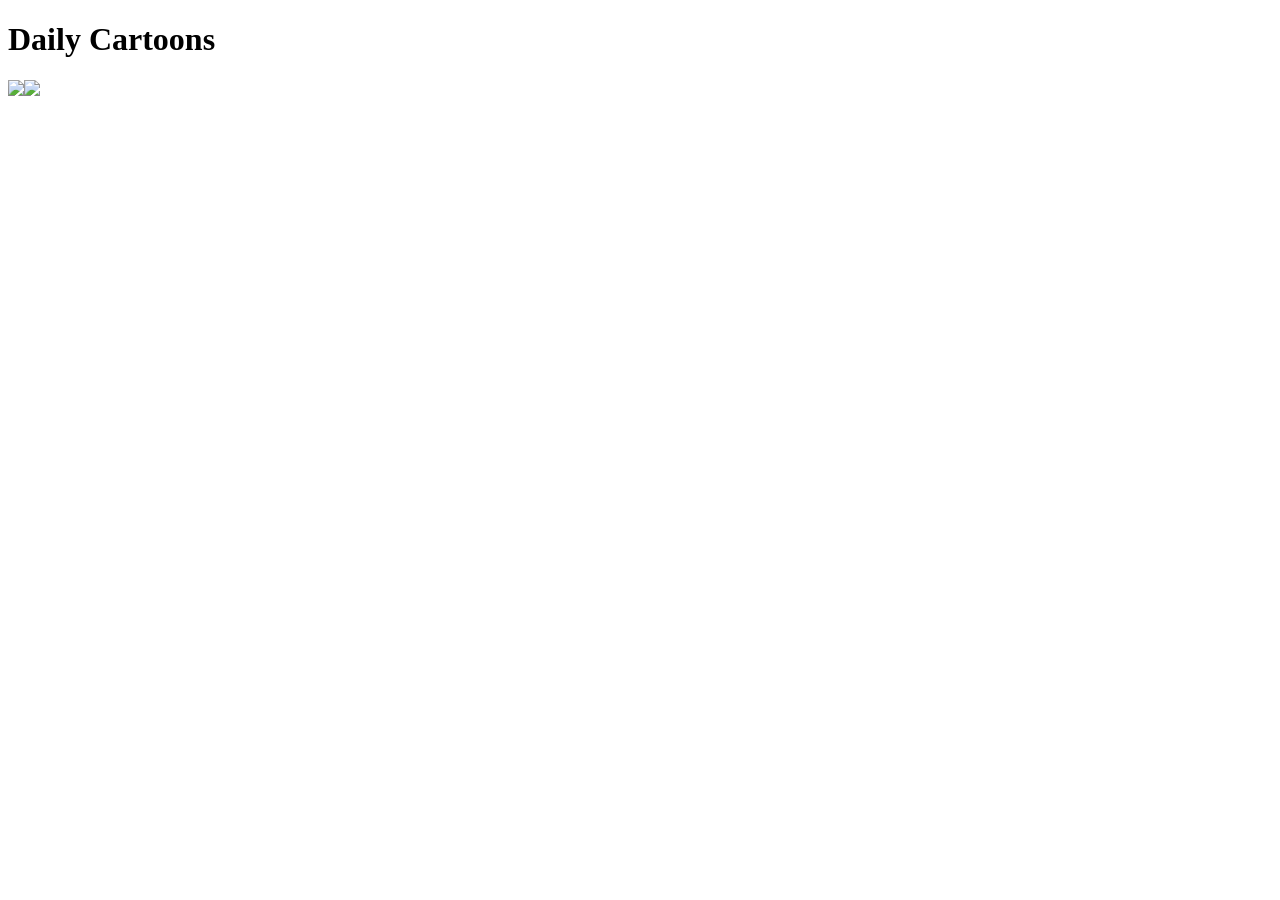
==== index.html @ d0ca09b2 "changing the structure" ====
<!DOCTYPE html>
<html lang="en">
<head>
    <meta charset="UTF-8">
    <title>Daily Cartoons</title>
    <link rel="stylesheet" href="styles.css">
</head>
<body>
    <h1>Daily Cartoons</h1>
    <div id="cartoon-container"></div>

    <!-- Place script.js here -->
    <script src="script.js"></script>
</body>
</html>
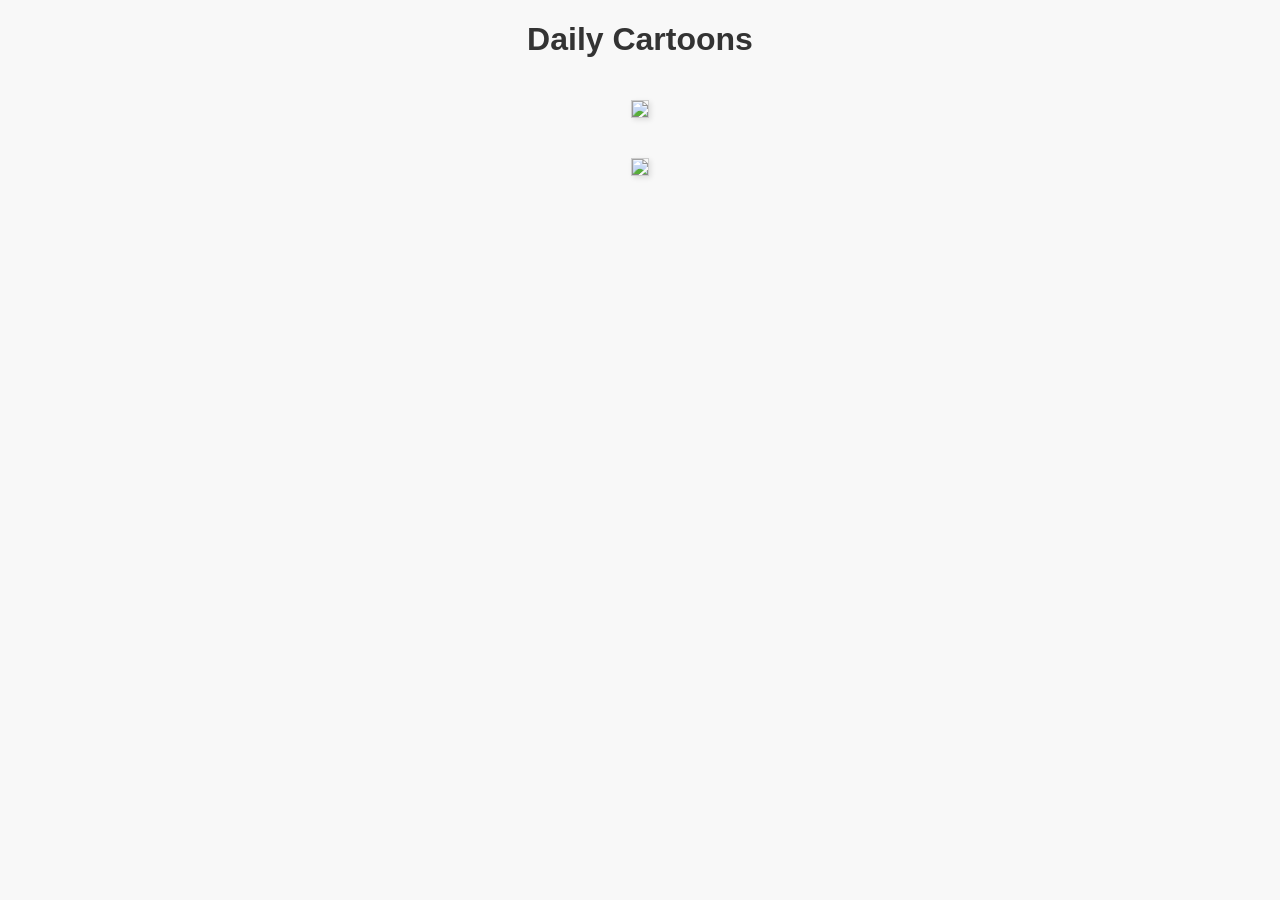
==== commit a2ece524: "last spelling mistake i swear" ====
--- a/index.html
+++ b/index.html
@@ -3,7 +3,7 @@
 <head>
     <meta charset="UTF-8">
     <title>Daily Cartoons</title>
-    <link rel="stylesheet" href="styles.css">
+    <link rel="stylesheet" href="style.css">
 </head>
 <body>
     <h1>Daily Cartoons</h1>
--- a/style.css
+++ b/style.css
@@ -0,0 +1,22 @@
+body {
+  font-family: Arial, sans-serif;
+  text-align: center;
+  background-color: #f8f8f8;
+}
+
+h1 {
+  color: #333;
+}
+
+#cartoon-container {
+  display: flex;
+  flex-direction: column;
+  align-items: center;
+}
+
+.cartoon {
+  margin: 20px;
+  max-width: 80%;
+  border: 1px solid #ccc;
+  box-shadow: 2px 2px 5px rgba(0, 0, 0, 0.1);
+}
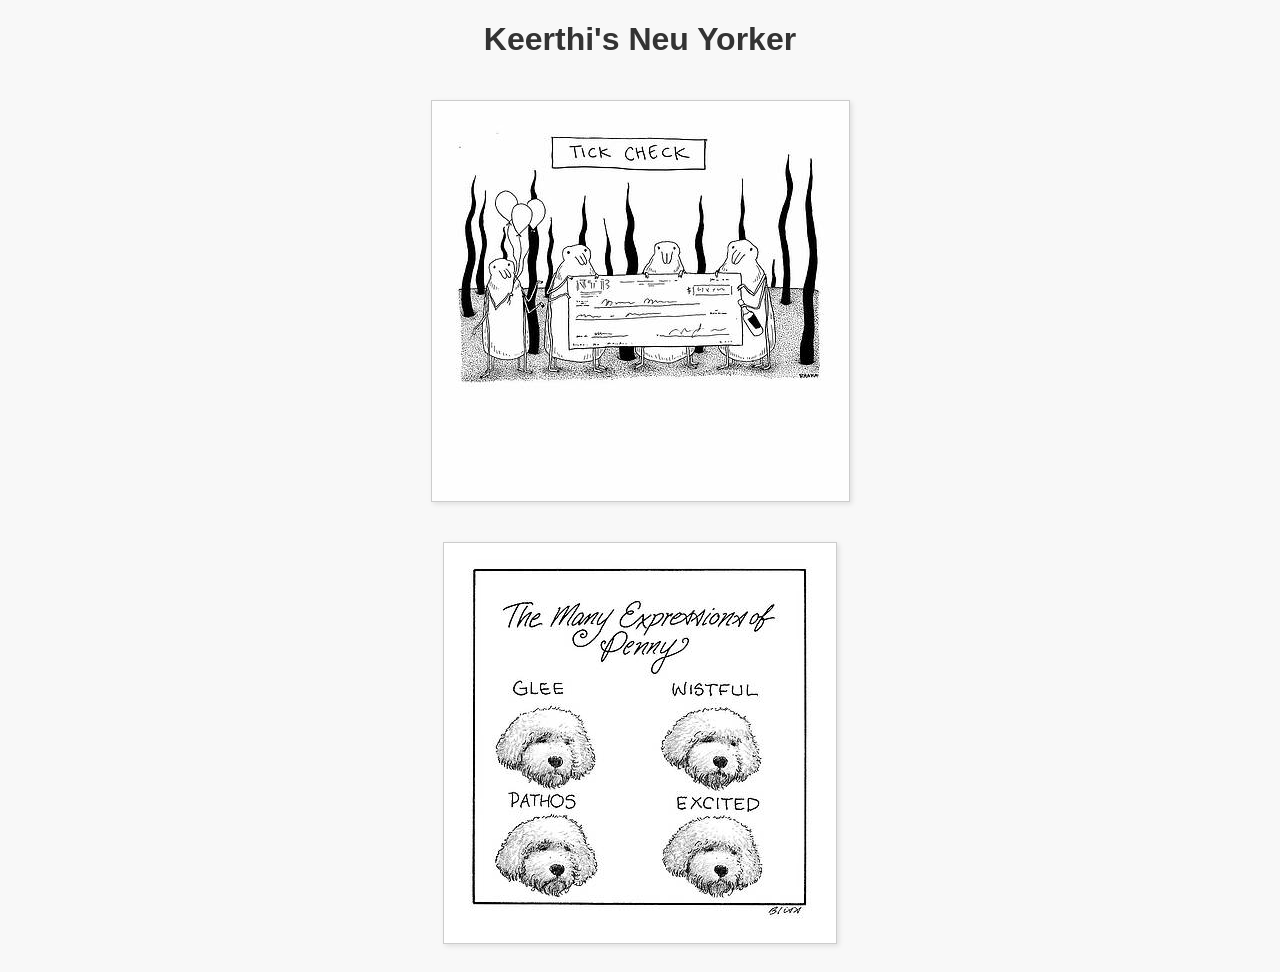
==== commit a5f93a76: "title change" ====
--- a/index.html
+++ b/index.html
@@ -2,11 +2,11 @@
 <html lang="en">
 <head>
     <meta charset="UTF-8">
-    <title>Daily Cartoons</title>
+    <title>Keerthi's Neu Yorker</title>
     <link rel="stylesheet" href="style.css">
 </head>
 <body>
-    <h1>Daily Cartoons</h1>
+    <h1>Keerthi's Neu Yorker</h1>
     <div id="cartoon-container"></div>
 
     <!-- Place script.js here -->
